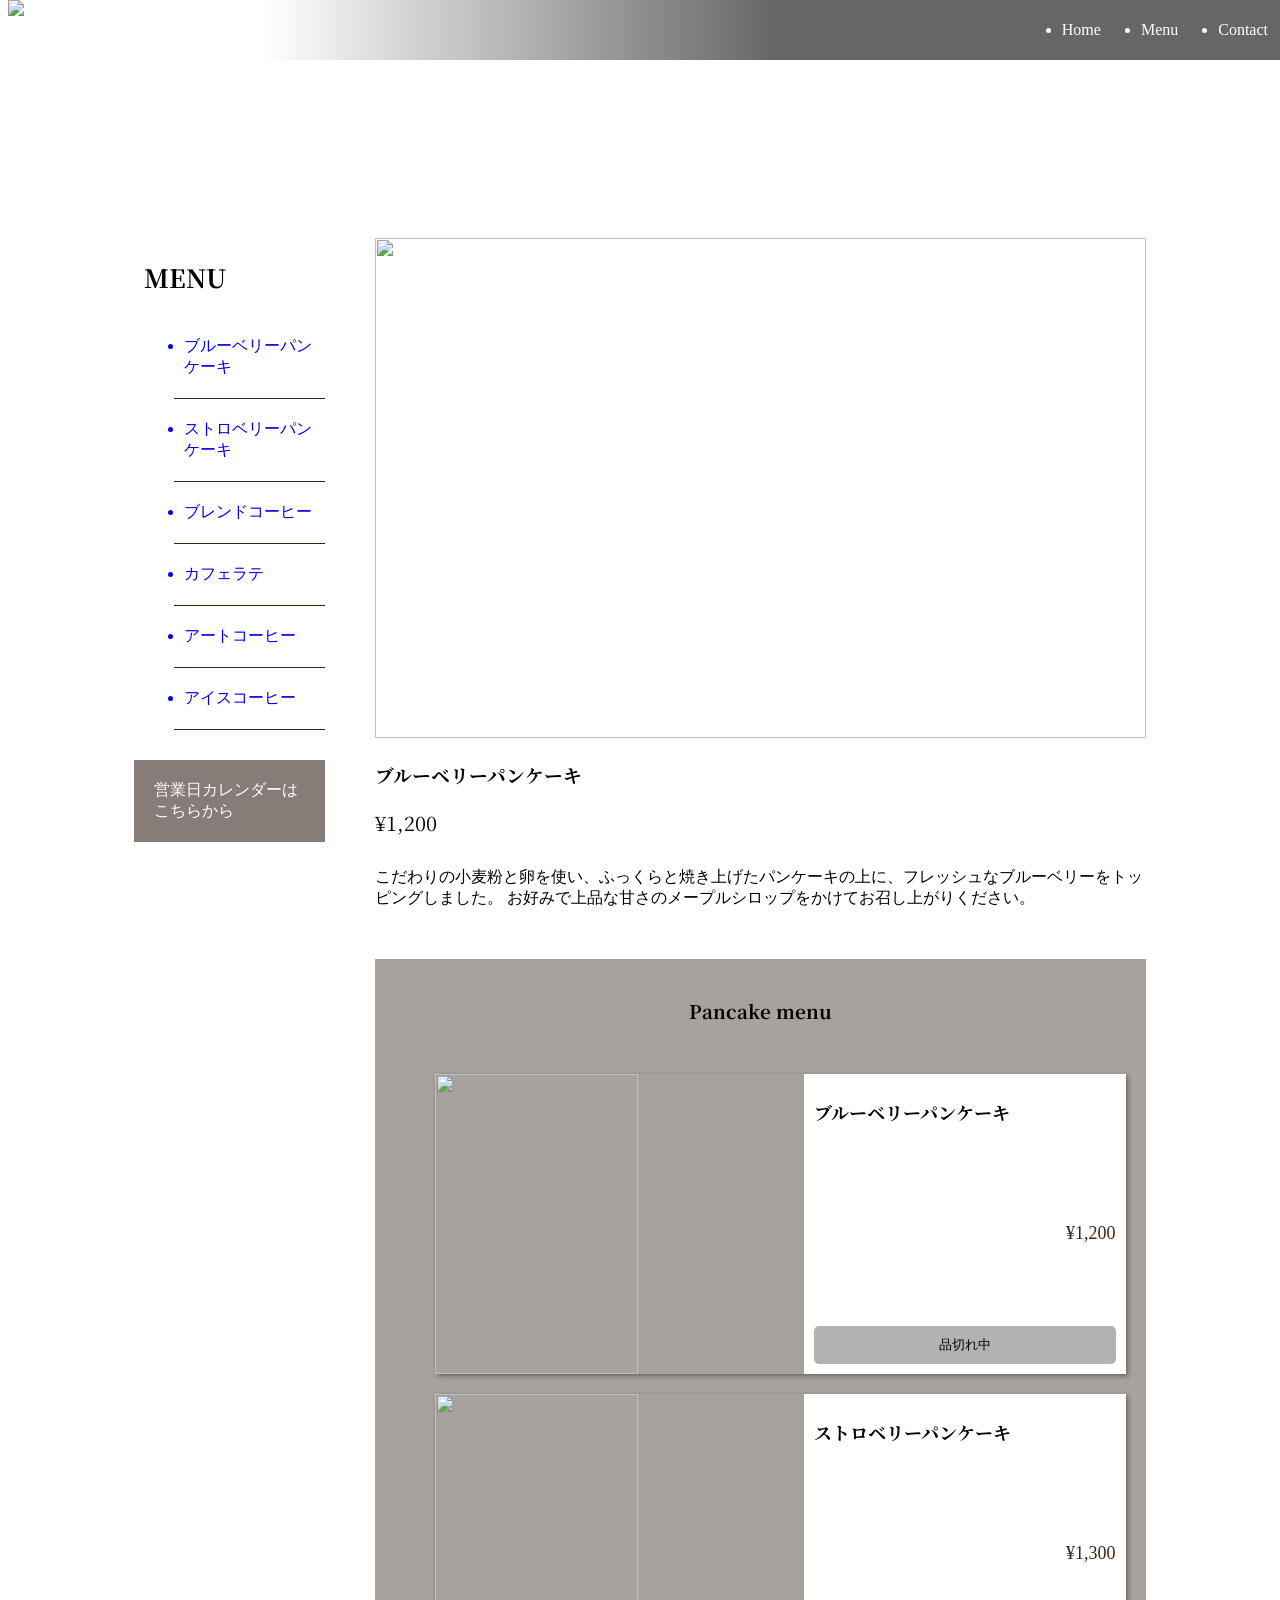
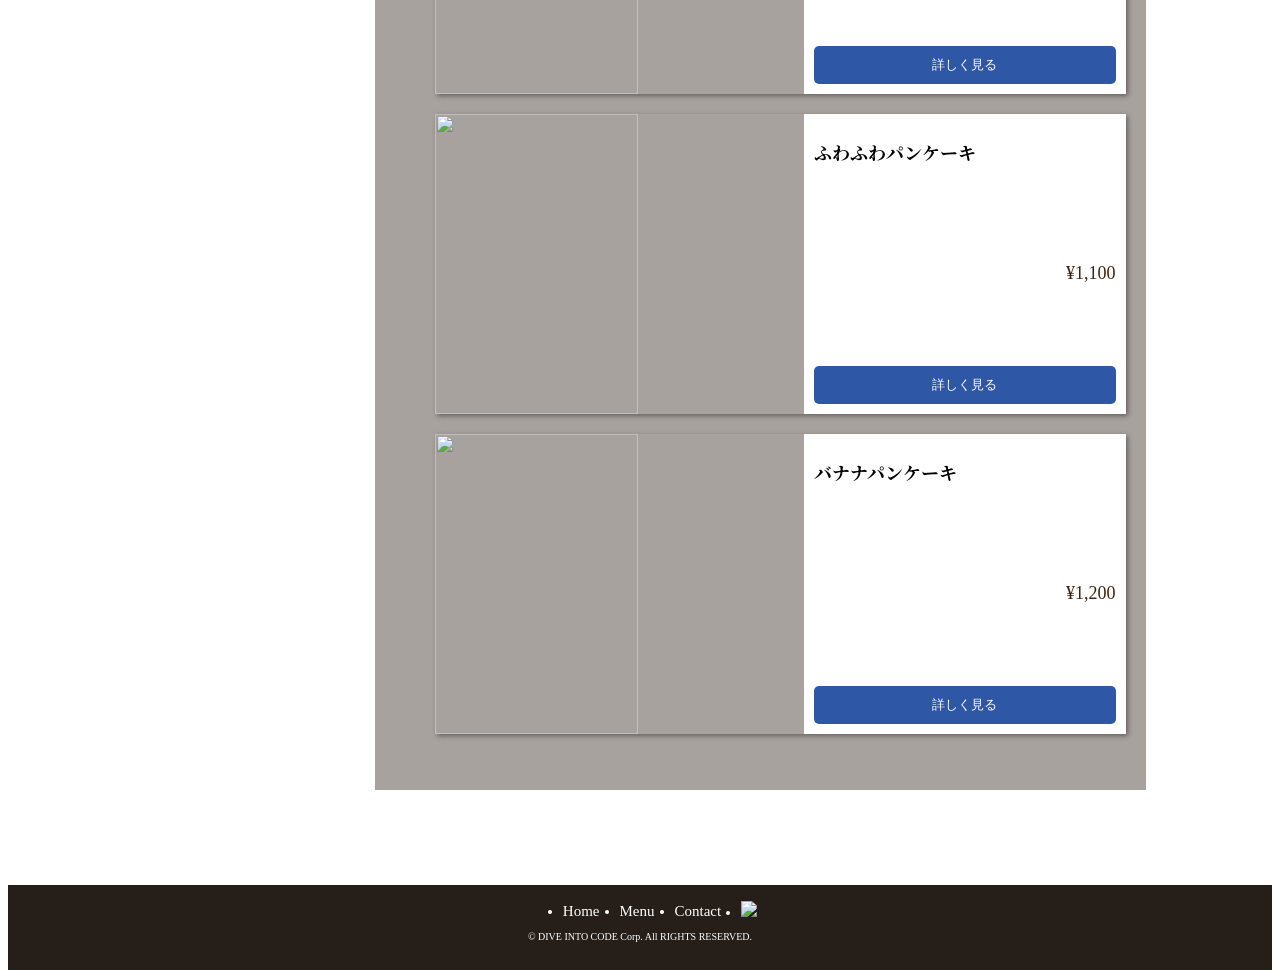
==== menu.html @ f4d8f940 "menú de panqueques actualizado" ====
<!DOCTYPE html>
<html>
  <head>
    <title>DIC cafe</title>
    <link href="css/normalize.css" rel="stylesheet">
    <link href="css/main.css" rel="stylesheet">
    <link href="https://fonts.googleapis.com/css2?family=Noto+Serif+JP:wght@400;700&display=swap" rel="stylesheet">
  </head>
  
  <body>
    <header>
      <nav class="header_nav">
        <a href="index.html"><img src="images/sample_logo_k.png" class="logo"></a>
        <ul class="global_nav">
          <a href="index.html" class="global_nav_item">
            <li>Home</li>
          </a>
          <a href="menu.html" class="global_nav_item">
            <li>Menu</li>
          </a>
          <a href="contact.html" class="global_nav_item">
            <li>Contact</li>
          </a>
        </ul>
      </nav>
      <div class="menu_key section_inner">
      </div>
    </header>
    <div class="wrapper section_inner">

      <nav class="side_menu">
        <h1 class="side_menu_title">MENU</h1>
        <ul>
          <a href="blueberry_pancakes.html" class="side_menu_item">
            <li>ブルーベリーパンケーキ</li>
          </a>
          <a href="strawberry_pancakes.html" class="side_menu_item">
            <li>ストロベリーパンケーキ</li>
          </a>
          <a href="#" class="side_menu_item">
            <li>ブレンドコーヒー</li>
          </a>
          <a href="#" class="side_menu_item">
            <li>カフェラテ</li>
          </a>
          <a href="#" class="side_menu_item">
            <li>アートコーヒー</li>
          </a>
          <a href="#" class="side_menu_item">
            <li>アイスコーヒー</li>
          </a>
        </ul>
        <aside class="side_ad">
          営業日カレンダーはこちらから
        </aside>
      </nav>
      <article class="main">
        <section>
          <img src="images/sample_pancake1.jpg" class="menu_image">
          <h1 class="menu_name">ブルーベリーパンケーキ</h1>
          <p class="menu_price">¥1,200</p>
          <p>
            こだわりの小麦粉と卵を使い、ふっくらと焼き上げたパンケーキの上に、フレッシュなブルーベリーをトッピングしました。
            お好みで上品な甘さのメープルシロップをかけてお召し上がりください。
          </p>
        </section>
       
        <section class="pancake_menu">
          <h1 class="section_title">Pancake menu</h1>
          <ul  class="menu_panqueques">
            <li class="menu_item_pan">
              <div class="menu_item_content">
                <h2 class="menu_item_title">ブルーベリーパンケーキ</h2>
                <p class="menu_item_price">¥1,200</p>
                <button class="btn btn-disabled">品切れ中</button>
              </div>
              <img src="images/sample_pancake1.jpg" class="menu_item_image">
            </li>
            <li class="menu_item_pan">
              <div class="menu_item_content">
                <h2 class="menu_item_title">ストロベリーパンケーキ</h2>
                <p class="menu_item_price">¥1,300</p>
                <button class="btn btn-detail">詳しく見る</button>
              </div>
              <img src="images/sample_pancake2.jpg" class="menu_item_image">
            </li>
            <li class="menu_item_pan">
              <div class="menu_item_content">
                <h2 class="menu_item_title">ふわふわパンケーキ</h2>
                <p class="menu_item_price">¥1,100</p>
                <button class="btn btn-detail">詳しく見る</button>
              </div>
              <img src="images/sample_pancake3.jpg" class="menu_item_image">
            </li>
            <li class="menu_item_pan">
              <div class="menu_item_content">
                <h2 class="menu_item_title">バナナパンケーキ</h2>
                <p class="menu_item_price">¥1,200</p>
                <button class="btn btn-detail">詳しく見る</button>
              </div>
              <img src="images/sample_pancake4.jpg" class="menu_item_image">
            </li>
          </ul>
        </section>
      </article>
    </div>
    <footer class="footer">
      <nav>
        <ul class="footer_nav">
          <a href="index.html" class="footer_nav_item">
            <li>Home</li>
          </a>
          <a href="menu.html" class="footer_nav_item">
            <li>Menu</li>
          </a>
          <a href="contact.html" class="footer_nav_item">
            <li>Contact</li>
          </a>
          <a href="index.html" class="footer_nav_item">
            <li>
              <img src="images/sample_logo_w.png" class="footer_logo">
            </li>
          </a>
        </ul>
      </nav>
      <p class="footer_right">© DIVE INTO CODE Corp. All RIGHTS RESERVED.</p>
    </footer>
  </body>
</html>
---- css/main.css ----
@import 'bulma/css/bulma.css';
html {
  height: 100%;
}
body {
  position: relative;
  padding-bottom: 75px;
  min-height: 100%;
}
.center {
  text-align: center;
}

/* header */
.header_nav {
  background: linear-gradient(90deg, #fff 20%, rgba(0,0,0,.6) 60%);
  display: flex;
  justify-content: space-between;
  align-items: stretch;
  height: 60px;
  position: fixed;
  top: 0;
  width: 100%;
}
.logo {
  width: 120px;
  display: flex;
  align-items: center;
}
.logo img{
  width: 100%;
}
.global_nav {
  display: flex;
  justify-content: flex-end;
  align-items: stretch;
}
.global_nav_item {
  padding: 0 20px;
  display: flex;
  flex-direction: column;
  justify-content: center;
  color: #fff;
  text-decoration: none;
}
.global_nav_item:hover {
  background: #fff;
  color: #42210b;
}

/* footer */
.footer {
  width: 100%;
  background: #251e19;
  position: absolute;
  bottom: -75px;
  padding-bottom: 10px;
  height: 75px;
}
.footer_nav {
  display: flex;
  justify-content: center;
  margin-bottom: 10px;
}
.footer_nav_item {
  padding: 0 10px;
  display: flex;
  flex-direction: column;
  justify-content: center;
  color: white;
  text-decoration: none;
  font-size: 15px;
}
.footer_logo {
  width: 80px;
}
.footer_right {
  color: white;
  text-align: center;
  font-size: 10px;
}

/* キービジュアル */
.key {
  height: 500px;
  background: center / cover no-repeat url("../images/sample_key.jpg");
  display: flex;
  flex-direction: column;
  justify-content: center;
  font-family: 'Noto Serif JP', serif;
}
.key h1{
  font-size: 2.5rem;
}

/* コンセプトセクション */
.concept_inner {
  display: flex;
  justify-content: space-between;
}
.concept_content {
  width: 60%;
}
.concept_image {
  width: 35%;
}

/* セクション共通 */
.section_inner {
  padding: 50px 10% 30px;
}
.section_title {
  font-family: 'Noto Serif JP', serif;
  text-align: center;
  margin-bottom: 50px;
}

/* 店舗情報セクション */
.info {
  display: flex;
}
.info_title {
  width: 80px;
}
.frame_area {
  position: relative;
  width: 100%;
  padding-top: 56.25%;
}
.frame_child{
  position: absolute;
  top: 0;
  right: 0;
  width: 100%;
  height: 100%;
}

/* メニューセクション */
.menu_section {
  background: url("../images/sample_menu_bg.jpg") no-repeat bottom;
  background-attachment: fixed;
}
.menu_title {
  display: inline-block;
  font-family: 'Noto Serif JP', serif;
  text-align: center;
  font-size: 1.5rem;
  color: #42210b;
  border-bottom: solid #42210b 1px;
  margin-bottom: 20px;
}

.coffee_menu {
  background: #fff;
  padding: 20px;
}
.caffee_menu_list_item {
  width: 49%;
  display: flex;
  flex-direction: row-reverse;
  align-items: center;
  padding: 10px;
}
.caffee_menu_image {
  width: 20%;
  border-radius: 50%;
}
.caffee_menu_content {
  width: 80%;
  padding: 10px;
}


/* メニューページ */
.menu_key {
  height: 100px;
  background: url("../images/sample_key.jpg") no-repeat center;
  background-size: cover;
}
.wrapper {
  display: flex;
}
.main {
  padding: 0 0 0 50px;
  width: calc(100% - 200px);
}

/* メニューページ - サイドメニュー */
.side_menu {
  width: 200px;
}
.side_menu_title {
  font-family: 'Noto Serif JP', serif;
  font-size: 25px;
  padding-left: 10px;
}
.side_menu_item {
  padding: 20px 10px;
  border-bottom: solid #42210b 1px;
  display: block;
  text-decoration: none;
}
.side_menu_item:hover {
  background: rgba(83,71,65,.3);
}
.side_ad {
  color: #fff;
  background: rgba(83,71,65,.7);
  padding: 20px;
  margin: 30px 0;
}

/* メニューページ - メイン */
.menu_image {
  width: 100%;
  height: 500px;
  object-fit: cover;
}
.menu_name {
  font-family: 'Noto Serif JP', serif;
}
.menu_price {
  font-family: 'Noto Serif JP', serif;
  font-size: 20px;
  margin-bottom: 30px;
}

.pancake_menu {
  background: rgba(83,71,65,.5);
  padding: 20px;
  margin-top: 50px;
}

/* メニューアイテムコンポーネント */
.menu_list {
  display: flex;
  justify-content: space-between;
  flex-wrap: wrap;
}

.menu_list_recommended {
  /* トップページのメニューリストには別途paddingの設定（マルチクラス） */
  padding-bottom: 50px;
}

.menu_item {
  width: 49%;
  display: flex;
  flex-direction: row-reverse;
  box-shadow: 2px 2px 5px rgba(0,0,0,0.4);
  margin-bottom: 20px;
}
.menu_item_content {
  width: 45%;
  padding: 10px;
  display: flex;
  flex-direction: column;
  justify-content: space-between;
  background: #fff;
}
.menu_item_image {
  width: 55%;
  object-fit: cover;
  height: 300px;
}
.menu_item_price {
  color: #42210b;
  font-size: 18px;
  text-align: right;
}

.menu_item_title {
  font-size: 18px;
  font-family: 'Noto Serif JP', serif;
}

/* ボタンコンポーネント */
.btn {
  padding: 10px 20px;
  border: none;
  border-radius: 5px;
}
.btn-detail {
  background:#2e58a6;
  color: #fff;
}
.btn-disabled {
  background: rgba(0,0,0,0.3);
}


.menu_panqueques {
  display: flex;
  justify-content: space-between;
  flex-direction: column;
}

.menu_item_pan {
  width: 100%;
  display: flex;
  flex-direction: row-reverse;
  box-shadow: 2px 2px 5px rgba(0,0,0,0.4);
  margin-bottom: 20px;
}
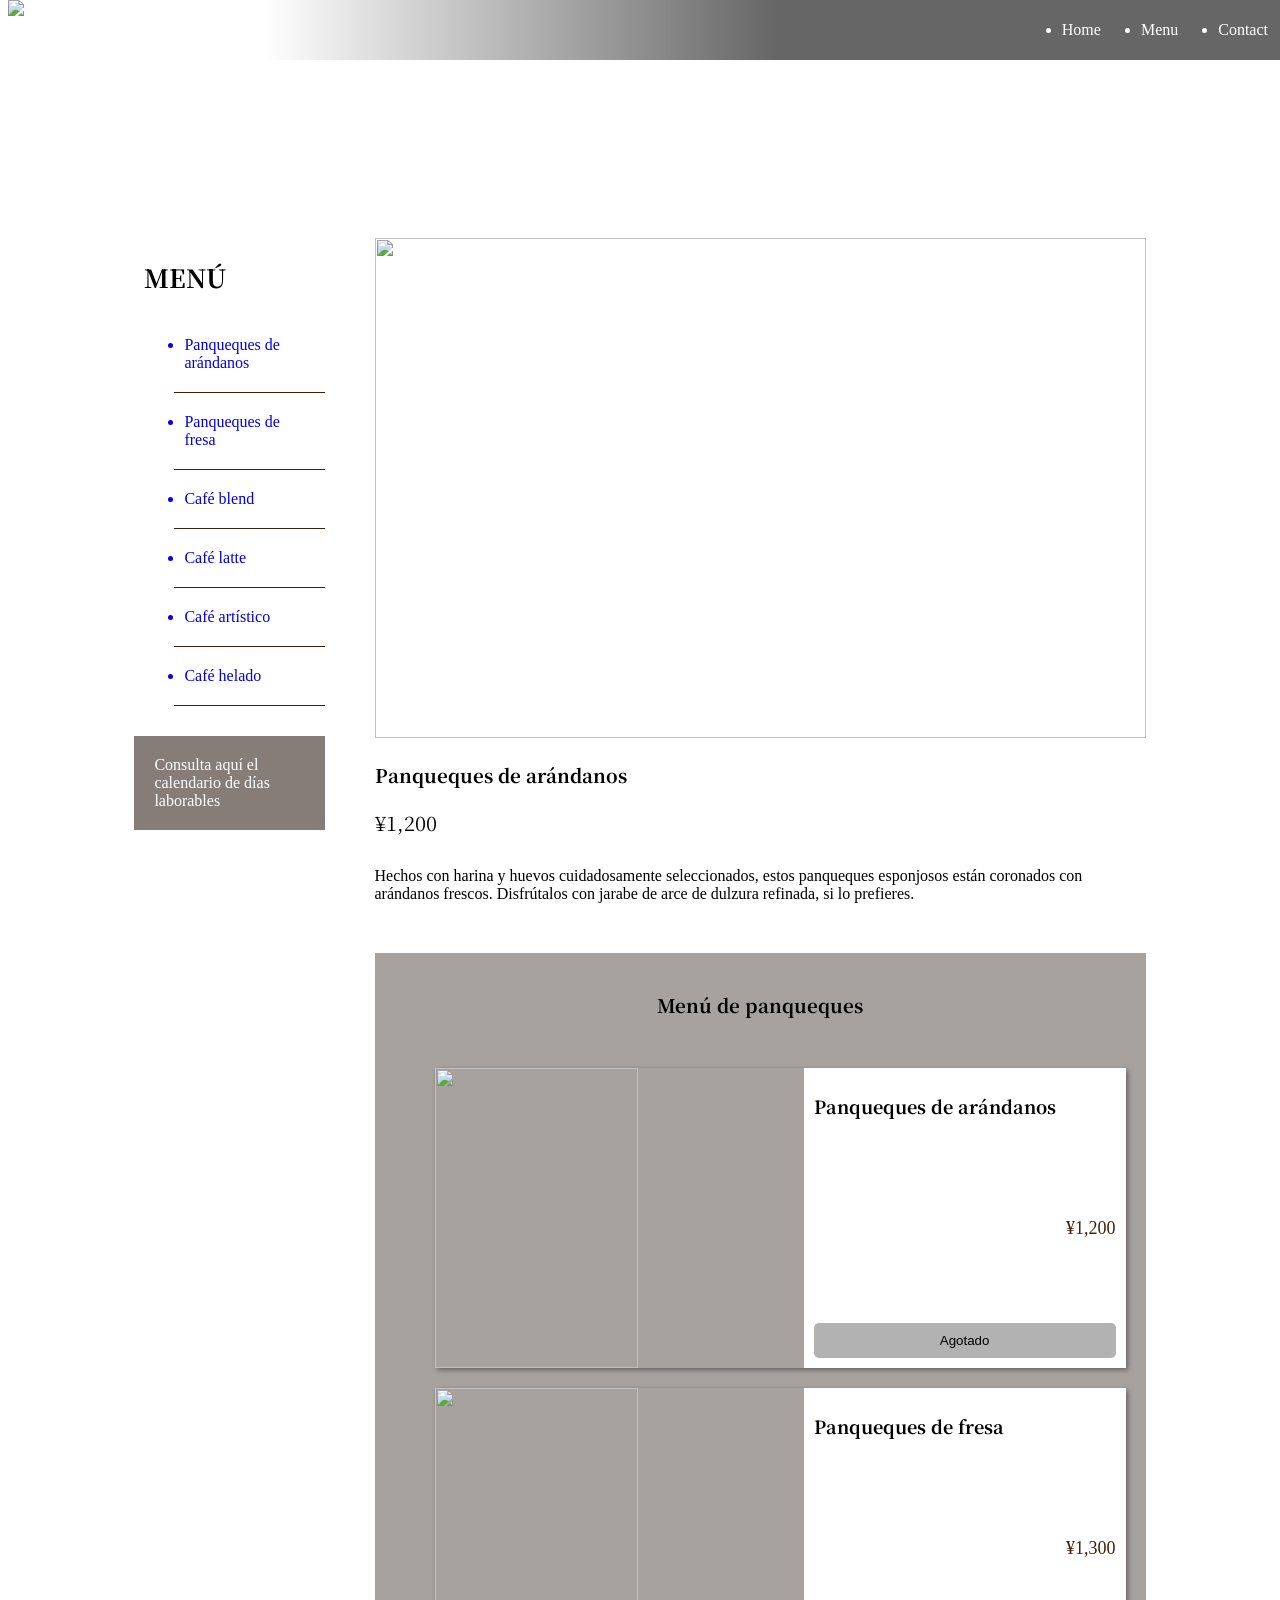
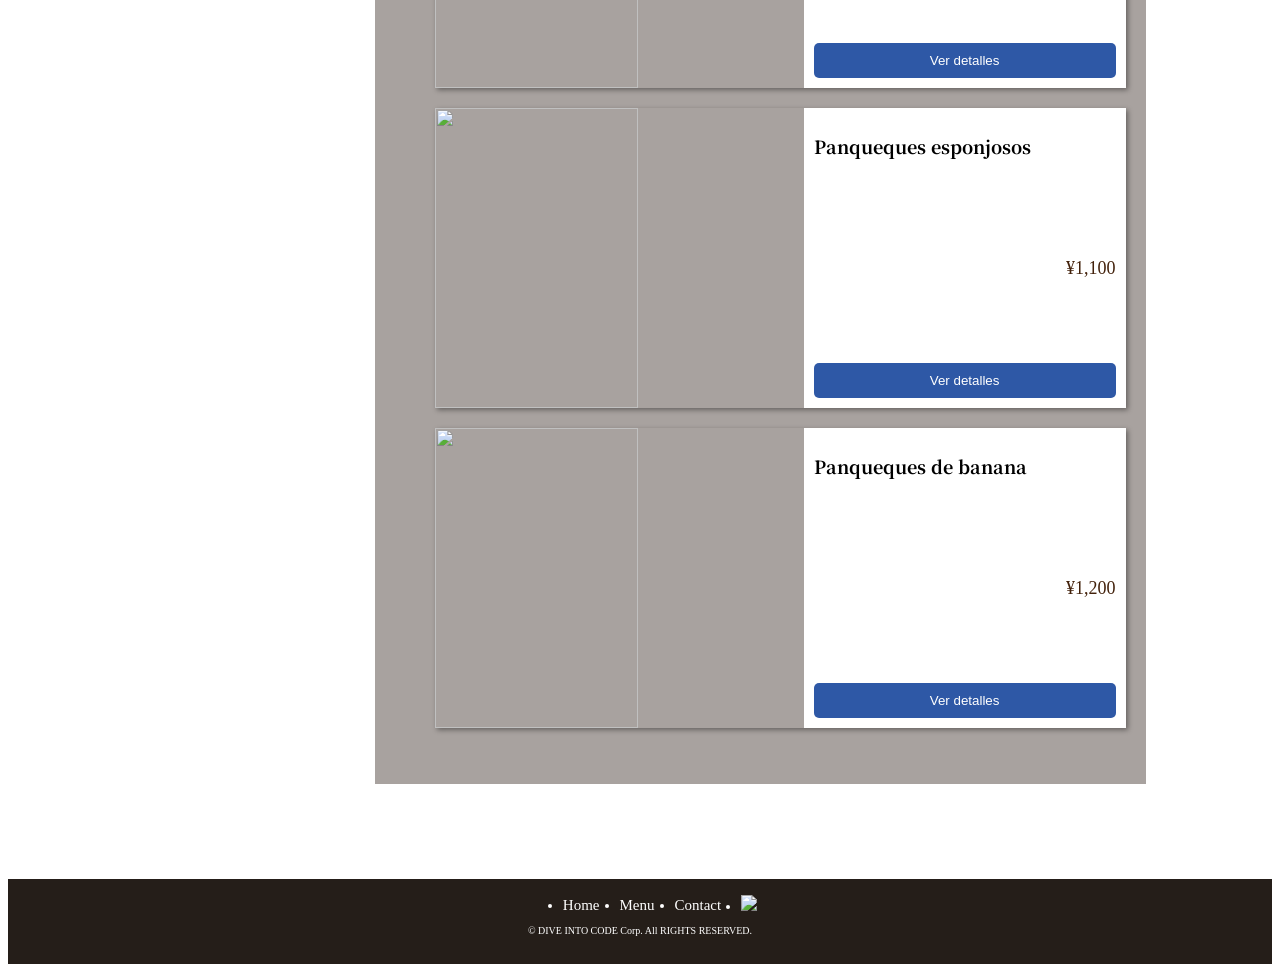
==== commit c9960d19: "Update menu.html" ====
--- a/menu.html
+++ b/menu.html
@@ -6,7 +6,6 @@
     <link href="css/main.css" rel="stylesheet">
     <link href="https://fonts.googleapis.com/css2?family=Noto+Serif+JP:wght@400;700&display=swap" rel="stylesheet">
   </head>
-  
   <body>
     <header>
       <nav class="header_nav">
@@ -29,74 +28,74 @@
     <div class="wrapper section_inner">
 
       <nav class="side_menu">
-        <h1 class="side_menu_title">MENU</h1>
+        <h1 class="side_menu_title">MENÚ</h1>
         <ul>
           <a href="blueberry_pancakes.html" class="side_menu_item">
-            <li>ブルーベリーパンケーキ</li>
+            <li>Panqueques de arándanos</li>
           </a>
           <a href="strawberry_pancakes.html" class="side_menu_item">
-            <li>ストロベリーパンケーキ</li>
+            <li>Panqueques de fresa</li>
           </a>
           <a href="#" class="side_menu_item">
-            <li>ブレンドコーヒー</li>
+            <li>Café blend</li>
           </a>
           <a href="#" class="side_menu_item">
-            <li>カフェラテ</li>
+            <li>Café latte</li>
           </a>
           <a href="#" class="side_menu_item">
-            <li>アートコーヒー</li>
+            <li>Café artístico</li>
           </a>
           <a href="#" class="side_menu_item">
-            <li>アイスコーヒー</li>
+            <li>Café helado</li>
           </a>
         </ul>
         <aside class="side_ad">
-          営業日カレンダーはこちらから
+          Consulta aquí el calendario de días laborables
         </aside>
       </nav>
       <article class="main">
         <section>
           <img src="images/sample_pancake1.jpg" class="menu_image">
-          <h1 class="menu_name">ブルーベリーパンケーキ</h1>
+          <h1 class="menu_name">Panqueques de arándanos</h1>
           <p class="menu_price">¥1,200</p>
           <p>
-            こだわりの小麦粉と卵を使い、ふっくらと焼き上げたパンケーキの上に、フレッシュなブルーベリーをトッピングしました。
-            お好みで上品な甘さのメープルシロップをかけてお召し上がりください。
+            Hechos con harina y huevos cuidadosamente seleccionados, estos panqueques esponjosos están coronados con arándanos frescos.
+            Disfrútalos con jarabe de arce de dulzura refinada, si lo prefieres.
           </p>
         </section>
        
         <section class="pancake_menu">
-          <h1 class="section_title">Pancake menu</h1>
+          <h1 class="section_title">Menú de panqueques</h1>
           <ul  class="menu_panqueques">
             <li class="menu_item_pan">
               <div class="menu_item_content">
-                <h2 class="menu_item_title">ブルーベリーパンケーキ</h2>
+                <h2 class="menu_item_title">Panqueques de arándanos</h2>
                 <p class="menu_item_price">¥1,200</p>
-                <button class="btn btn-disabled">品切れ中</button>
+                <button class="btn btn-disabled">Agotado</button>
               </div>
               <img src="images/sample_pancake1.jpg" class="menu_item_image">
             </li>
             <li class="menu_item_pan">
               <div class="menu_item_content">
-                <h2 class="menu_item_title">ストロベリーパンケーキ</h2>
+                <h2 class="menu_item_title">Panqueques de fresa</h2>
                 <p class="menu_item_price">¥1,300</p>
-                <button class="btn btn-detail">詳しく見る</button>
+                <button class="btn btn-detail">Ver detalles</button>
               </div>
               <img src="images/sample_pancake2.jpg" class="menu_item_image">
             </li>
             <li class="menu_item_pan">
               <div class="menu_item_content">
-                <h2 class="menu_item_title">ふわふわパンケーキ</h2>
+                <h2 class="menu_item_title">Panqueques esponjosos</h2>
                 <p class="menu_item_price">¥1,100</p>
-                <button class="btn btn-detail">詳しく見る</button>
+                <button class="btn btn-detail">Ver detalles</button>
               </div>
               <img src="images/sample_pancake3.jpg" class="menu_item_image">
             </li>
             <li class="menu_item_pan">
               <div class="menu_item_content">
-                <h2 class="menu_item_title">バナナパンケーキ</h2>
+                <h2 class="menu_item_title">Panqueques de banana</h2>
                 <p class="menu_item_price">¥1,200</p>
-                <button class="btn btn-detail">詳しく見る</button>
+                <button class="btn btn-detail">Ver detalles</button>
               </div>
               <img src="images/sample_pancake4.jpg" class="menu_item_image">
             </li>
@@ -126,4 +125,4 @@
       <p class="footer_right">© DIVE INTO CODE Corp. All RIGHTS RESERVED.</p>
     </footer>
   </body>
-</html>+</html>
--- a/css/main.css
+++ b/css/main.css
@@ -288,7 +288,6 @@
   background: rgba(0,0,0,0.3);
 }
 
-
 .menu_panqueques {
   display: flex;
   justify-content: space-between;
